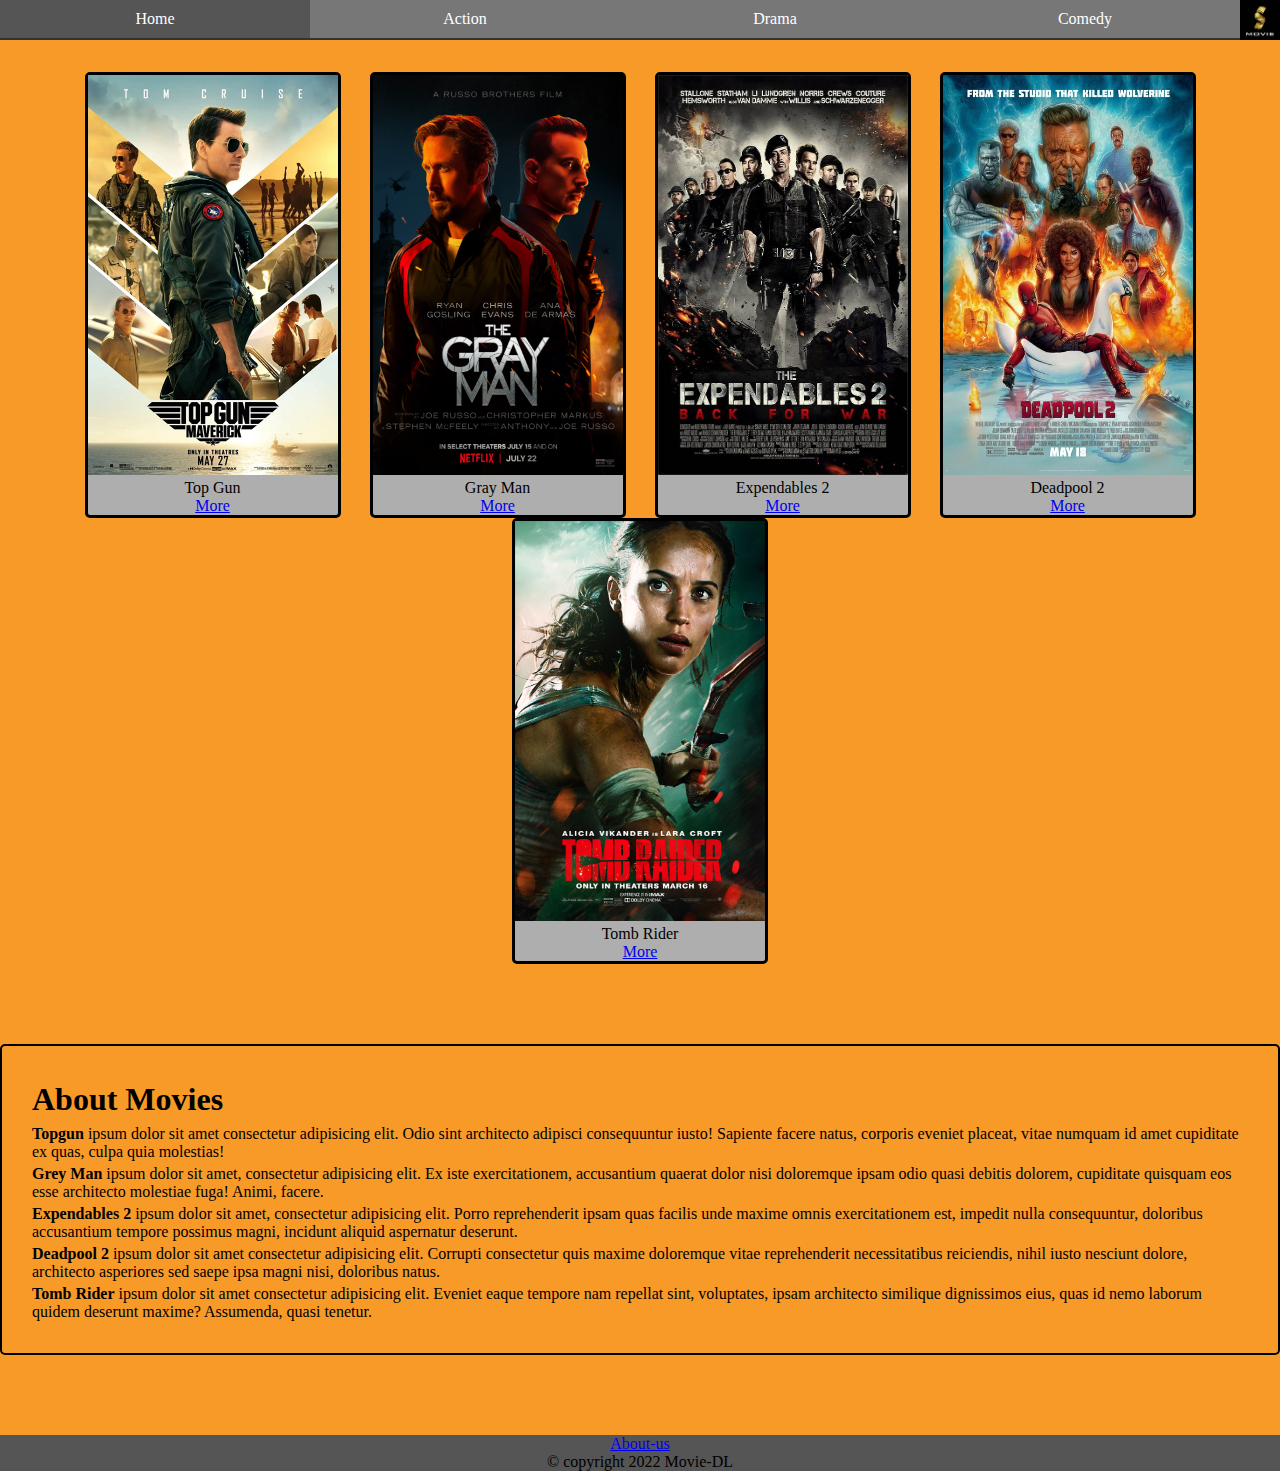
==== action.html @ e64323f1 "make action section" ====
<!DOCTYPE html>
<html lang="en">
  <head>
    <meta charset="UTF-8" />
    <meta http-equiv="X-UA-Compatible" content="IE=edge" />
    <meta name="viewport" content="width=device-width, initial-scale=1.0" />
    <link rel="stylesheet" href="style.css" />
    <title>Action</title>
  </head>
  <header class="header">
    <nav>
      <ul>
        <li><a href="index.html" target=”_blank”>Home</a></li>
        <li><a href="action.html" target=”_blank”>Action</a></li>
        <li><a href="drama.html" target=”_blank”>Drama</a></li>
        <li><a href="comedy.html" target=”_blank”>Comedy</a></li>
        <img src="/img/logo.png" alt="Logo" class="logo" />
      </ul>
    </nav>
  </header>
  <hr />
  <body>
    <main>
      <article>
        <section class="images-2">
          <section class="action">
            <img src="/img/action.jpg" alt="Action photo" class="img-1" />
            <p>Top Gun</p>
            <a href="https://digimovie.vin/top-gun-maverick-2022/" target=”_blank”>More</a>
          </section>
          <section class="comedy">
            <img src="/img/action1.jpg" alt="comedy photo" class="img-2" />
            <p>Gray Man</p>
            <a href="https://digimovie.vin/the-gray-man-2022/" target=”_blank”>More</a>
          </section>
          <section class="drama">
            <img src="/img/action2.jpg" alt="drama movie" class="img-3" />
            <p>Expendables 2</p>
            <a href="https://digimovie.vin/the-expendables-2-2012/" target=”_blank”>More</a>
          </section>
           <section class="drama">
            <img src="/img/action3.jpg" alt="drama movie" class="img-3"  />
            <p>Deadpool 2</p>
            <a href="https://digimovie.vin/deadpool-2-2018/" target=”_blank”>More</a>
          </section>
           <section class="drama">
            <img src="/img/action4.jpg" alt="drama movie" class="img-3" />
            <p>Tomb Rider</p>
            <a href="https://www.film2movie.asia/45092/%D8%AF%D8%A7%D9%86%D9%84%D9%88%D8%AF-%D9%81%DB%8C%D9%84%D9%85-tomb-raider-2018/" target=”_blank”>More</a>
          </section>
        </section>
        <section class="aboutmovie">
            <h1> About Movies</h1>
        
         <ul >
            <li><strong>Topgun</strong>  ipsum dolor sit amet consectetur adipisicing elit. Odio sint architecto adipisci consequuntur iusto! Sapiente facere natus, corporis eveniet placeat, vitae numquam id amet cupiditate ex quas, culpa quia molestias!</li>
            <li> <strong>Grey Man</strong> ipsum dolor sit amet, consectetur adipisicing elit. Ex iste exercitationem, accusantium quaerat dolor nisi doloremque ipsam odio quasi debitis dolorem, cupiditate quisquam eos esse architecto molestiae fuga! Animi, facere.</li>
            <li> <strong>Expendables 2</strong> ipsum dolor sit amet, consectetur adipisicing elit. Porro reprehenderit ipsam quas facilis unde maxime omnis exercitationem est, impedit nulla consequuntur, doloribus accusantium tempore possimus magni, incidunt aliquid aspernatur deserunt.</li>
            <li> <strong>Deadpool 2</strong> ipsum dolor sit amet consectetur adipisicing elit. Corrupti consectetur quis maxime doloremque vitae reprehenderit necessitatibus reiciendis, nihil iusto nesciunt dolore, architecto asperiores sed saepe ipsa magni nisi, doloribus natus.</li>
            <li> <strong>Tomb Rider</strong> ipsum dolor sit amet consectetur adipisicing elit. Eveniet eaque tempore nam repellat sint, voluptates, ipsam architecto similique dignissimos eius, quas id nemo laborum quidem deserunt maxime? Assumenda, quasi tenetur.</li>
         </ul>
        </section>
      </article>
    </main>
  </body>
  <footer class="footer">
    <a href="https://github.com/Mohammad-Javad-Ameri" target=”_blank”>About-us</a>
    </div>

      <div class="footer-copyright">
        <div class="copyright">
          <p>&copy; copyright 2022 Movie-DL</p>
        </div>
      </div>
  </footer>
</html>
---- style.css ----
*{
    margin: 0;
}
body,html{
    
    
        margin: 0px;
        padding: 0px;
       
        background-color: rgb(248, 154, 40);
   
}
@font-face {
    font-family: "monoton";
    src: url(/fonts/Monoton-Regular.ttf) format('truetype');
    font-weight: normal;
}

.header{
    width: 100%;
    position: fixed;
}
nav{
    background-color: #333;

}
nav ul{
    padding: 0;
    list-style-type: none;
}
nav a {
    text-decoration: none;
    text-align: center;
    color: #fff;
    display: block;
    padding: 10px;
    background-color: #777;
}
nav a:hover{
    background-color: #555;
}

nav ul {
    display: flex;
    
} 
nav li{
    flex: 1 1 0;
    
}
.logo{
        display: block;
            width: 40px;
            height: 40px;
             
}

.text{
    display: flex;
    flex-wrap: wrap;
    justify-content: center;
    border: 2px black solid;
    padding: 30px;
    margin: 80px 0 80px 0;
    border-radius: 5px;
    
}
.text h1{
    font-family: "monoton", sans-serif;
}
.images{
    display: flex;
    flex-wrap: wrap;
    justify-content: space-around;
    object-fit: cover;
    margin-bottom: 60px;
    box-sizing: border-box;
    
}
.images-2 {
    display: flex;
    flex-wrap: wrap;
    justify-content: space-around;
    object-fit: cover;
    margin-bottom: 60px;
    box-sizing: border-box;
    margin: 70px;

}

.action{
    border: black solid 3px;
    background-color: rgb(174, 174, 174);
    text-align: center;
    border-radius: 5px;
}
.action:hover{
 background-color: rgb(145, 145, 145);
}
.comedy {
    border: black solid 3px;
    background-color: rgb(174, 174, 174);
    text-align: center;
    border-radius: 5px;
}
.comedy:hover{
    background-color: rgb(145, 145, 145);
}
.drama{
    border: black solid 3px;
    background-color: rgb(174, 174, 174);
    text-align: center;
    border-radius: 5px;
}
.drama:hover{
    background-color: rgb(145, 145, 145);
}
.images a{
    display: inline-block;
    background-color: rgb(255, 221, 29);
    border: 2px solid black;
    margin: 5px;
    border-radius: 5px;
}
.img-1{
    
      height: 400px;
      width: 250px;
    }
.img-2{
            
            height: 400px;
            width: 250px;
        }

.img-3 {
           
           height: 400px;
           width: 250px;
          }  
          
.aboutmovie{
    
        border: 2px black solid;
        padding: 30px;
        margin: 80px 0 80px 0;
        border-radius: 5px;
}  
.aboutmovie h1{
padding: 5px 0 5px 0 ;

}   
.aboutmovie ul{
    padding: 0;
    list-style-type: none;
}  
.aboutmovie li {
    padding: 2px 0 2px 0;
} 


  
.footer a{
    background-color: #555;
    display: flex;
    flex-direction: column-reverse;
    justify-content: space-between;
    align-items: center;
    flex-wrap: wrap;
  
}
.footer-copyright {
    background-color: #555;
    display: flex;
    flex-wrap: wrap;
    flex-direction: column-reverse;
        justify-content: space-between;
        align-items: center;      
}
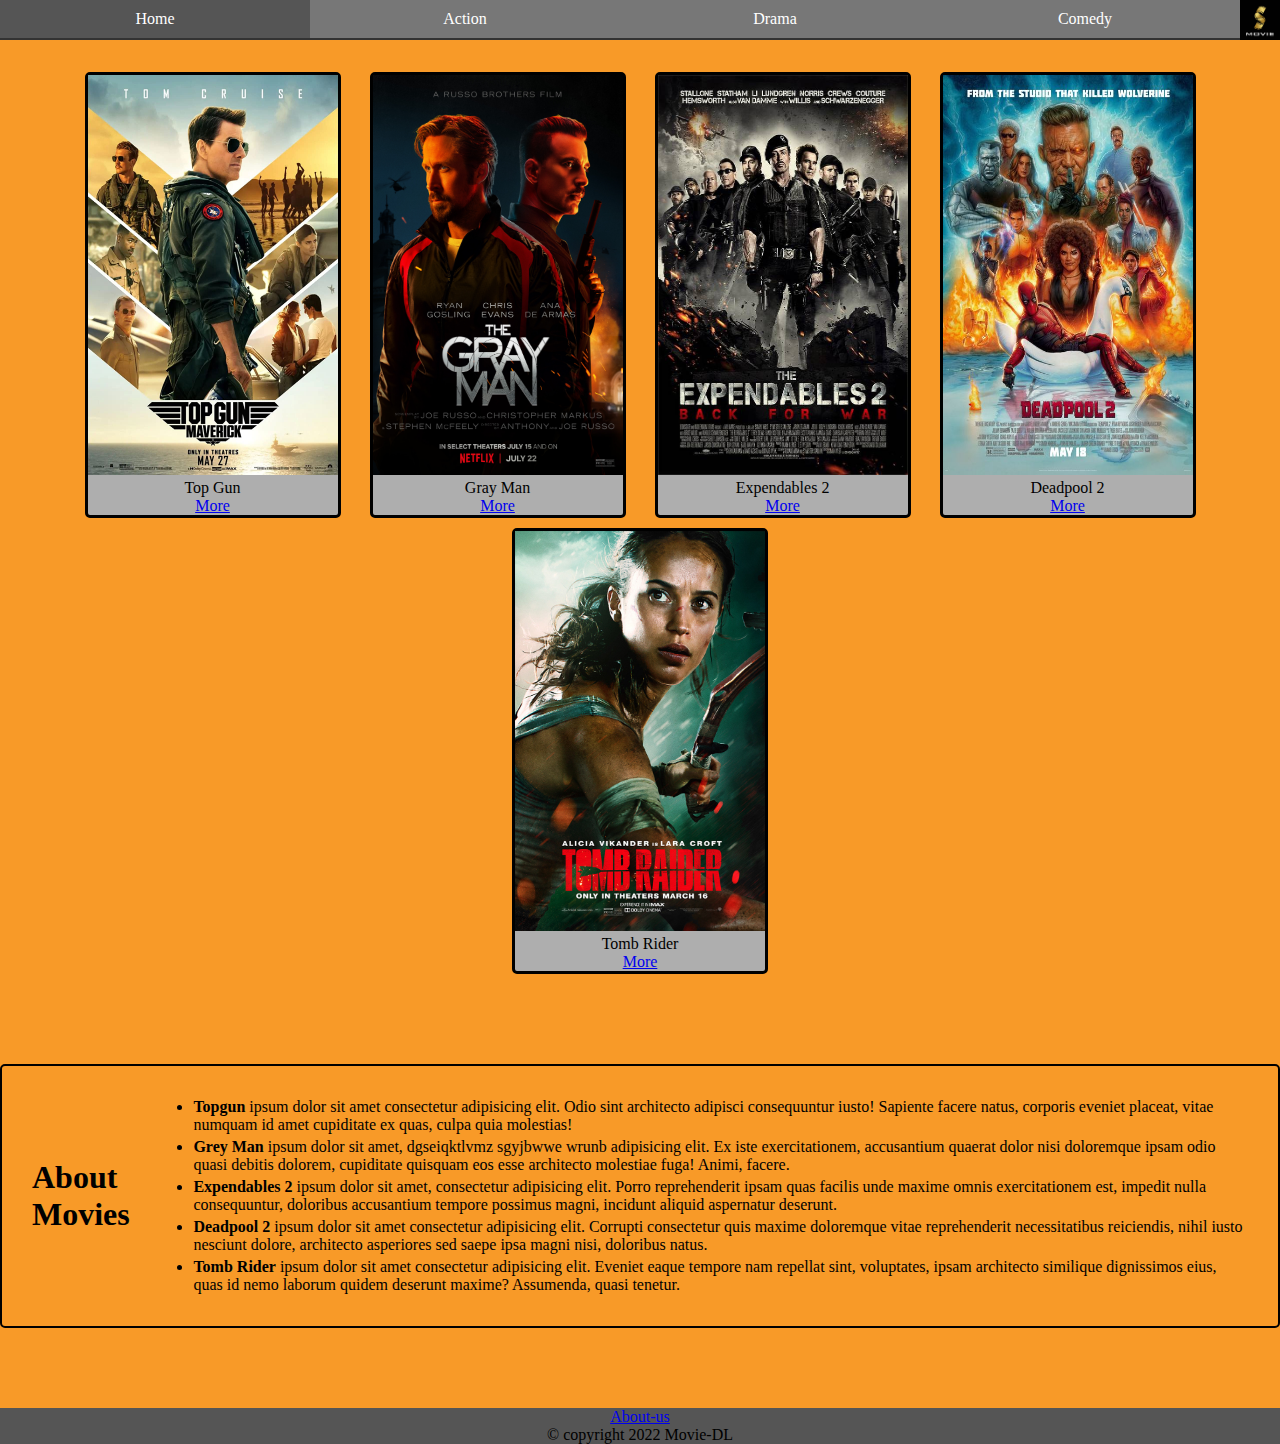
==== commit 394f5472: "make comedy page" ====
--- a/action.html
+++ b/action.html
@@ -54,7 +54,7 @@
         
          <ul >
             <li><strong>Topgun</strong>  ipsum dolor sit amet consectetur adipisicing elit. Odio sint architecto adipisci consequuntur iusto! Sapiente facere natus, corporis eveniet placeat, vitae numquam id amet cupiditate ex quas, culpa quia molestias!</li>
-            <li> <strong>Grey Man</strong> ipsum dolor sit amet, consectetur adipisicing elit. Ex iste exercitationem, accusantium quaerat dolor nisi doloremque ipsam odio quasi debitis dolorem, cupiditate quisquam eos esse architecto molestiae fuga! Animi, facere.</li>
+            <li> <strong>Grey Man</strong> ipsum dolor sit amet, dgseiqktlvmz sgyjbwwe wrunb adipisicing elit. Ex iste exercitationem, accusantium quaerat dolor nisi doloremque ipsam odio quasi debitis dolorem, cupiditate quisquam eos esse architecto molestiae fuga! Animi, facere.</li>
             <li> <strong>Expendables 2</strong> ipsum dolor sit amet, consectetur adipisicing elit. Porro reprehenderit ipsam quas facilis unde maxime omnis exercitationem est, impedit nulla consequuntur, doloribus accusantium tempore possimus magni, incidunt aliquid aspernatur deserunt.</li>
             <li> <strong>Deadpool 2</strong> ipsum dolor sit amet consectetur adipisicing elit. Corrupti consectetur quis maxime doloremque vitae reprehenderit necessitatibus reiciendis, nihil iusto nesciunt dolore, architecto asperiores sed saepe ipsa magni nisi, doloribus natus.</li>
             <li> <strong>Tomb Rider</strong> ipsum dolor sit amet consectetur adipisicing elit. Eveniet eaque tempore nam repellat sint, voluptates, ipsam architecto similique dignissimos eius, quas id nemo laborum quidem deserunt maxime? Assumenda, quasi tenetur.</li>
--- a/style.css
+++ b/style.css
@@ -1,6 +1,8 @@
 *{
     margin: 0;
-}
+    box-sizing: border-box;
+}
+
 body,html{
     
     
@@ -76,16 +78,26 @@
     margin-bottom: 60px;
     box-sizing: border-box;
     
+    
 }
 .images-2 {
     display: flex;
     flex-wrap: wrap;
     justify-content: space-around;
     object-fit: cover;
-    margin-bottom: 60px;
     box-sizing: border-box;
-    margin: 70px;
-
+    margin: 70px ;
+    
+
+}
+.drama{
+    margin-bottom: 10px;
+}
+.action{
+    margin-bottom: 10px;
+}
+.comedy{
+    margin-bottom: 10px;
 }
 
 .action{
@@ -140,19 +152,29 @@
           }  
           
 .aboutmovie{
-    
+        display: flex;
+        flex-direction: row;
+        justify-content: center;
+        align-items: center;
         border: 2px black solid;
         padding: 30px;
         margin: 80px 0 80px 0;
         border-radius: 5px;
 }  
+.aboutmovie hr{
+    display: inline-block;
+        height: 410px;
+        margin: 0 15px ;
+        
+        
+}
 .aboutmovie h1{
 padding: 5px 0 5px 0 ;
 
 }   
-.aboutmovie ul{
-    padding: 0;
-    list-style-type: none;
+.aboutmovie ol{
+    padding: 10px;
+    
 }  
 .aboutmovie li {
     padding: 2px 0 2px 0;
@@ -163,8 +185,8 @@
 .footer a{
     background-color: #555;
     display: flex;
-    flex-direction: column-reverse;
-    justify-content: space-between;
+    flex-direction: row;
+    justify-content: center;
     align-items: center;
     flex-wrap: wrap;
   
@@ -173,8 +195,8 @@
     background-color: #555;
     display: flex;
     flex-wrap: wrap;
-    flex-direction: column-reverse;
-        justify-content: space-between;
+    flex-direction: row;
+        justify-content: center;
         align-items: center;      
 }
      
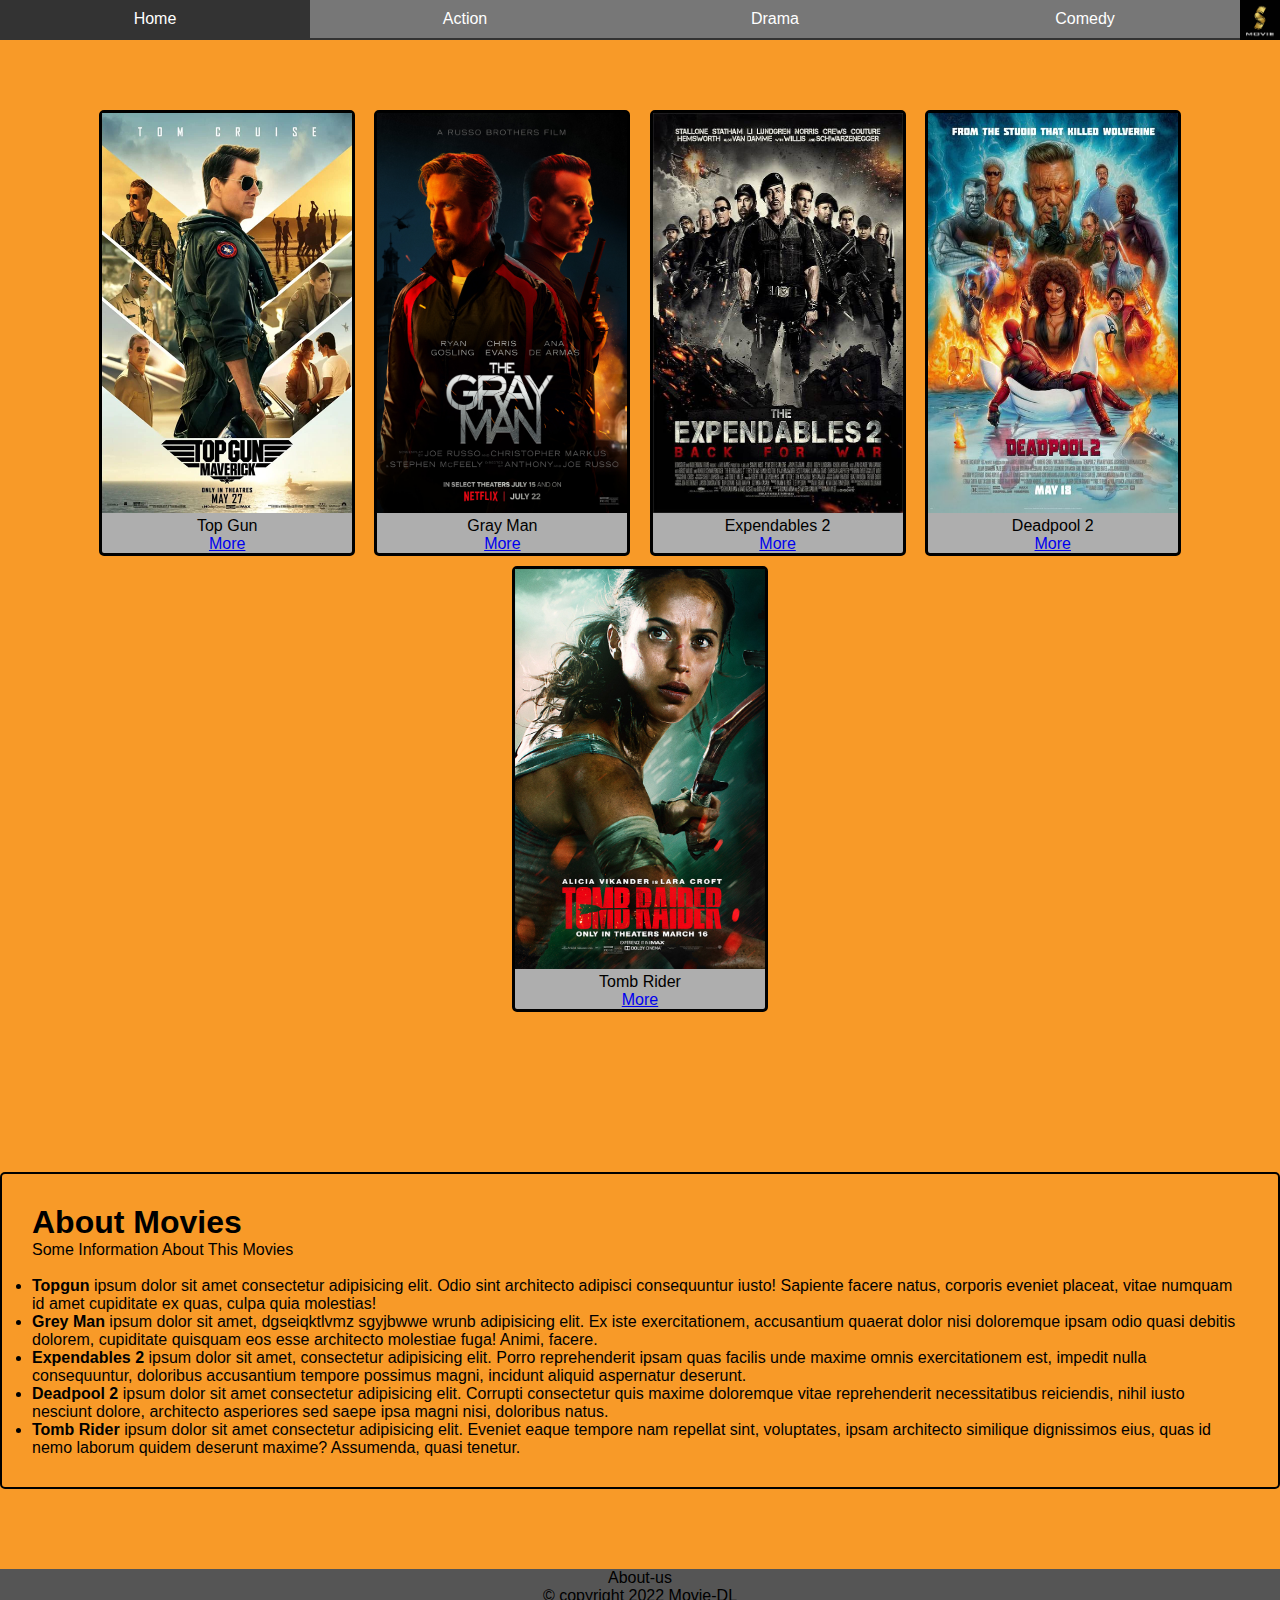
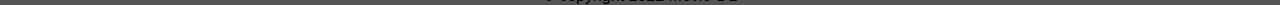
==== commit abb6e59f: "last changes`" ====
--- a/action.html
+++ b/action.html
@@ -14,44 +14,43 @@
         <li><a href="action.html" target=”_blank”>Action</a></li>
         <li><a href="drama.html" target=”_blank”>Drama</a></li>
         <li><a href="comedy.html" target=”_blank”>Comedy</a></li>
-        <img src="/img/logo.png" alt="Logo" class="logo" />
+        <img src="img/logo.png" alt="Logo" class="logo" />
       </ul>
     </nav>
   </header>
-  <hr />
   <body>
     <main>
       <article>
         <section class="images-2">
           <section class="action">
-            <img src="/img/action.jpg" alt="Action photo" class="img-1" />
+            <img src="img/action.jpg" alt="Action photo" class="img-1" />
             <p>Top Gun</p>
             <a href="https://digimovie.vin/top-gun-maverick-2022/" target=”_blank”>More</a>
           </section>
           <section class="comedy">
-            <img src="/img/action1.jpg" alt="comedy photo" class="img-2" />
+            <img src="img/action1.jpg" alt="comedy photo" class="img-2" />
             <p>Gray Man</p>
             <a href="https://digimovie.vin/the-gray-man-2022/" target=”_blank”>More</a>
           </section>
           <section class="drama">
-            <img src="/img/action2.jpg" alt="drama movie" class="img-3" />
+            <img src="img/action2.jpg" alt="drama movie" class="img-3" />
             <p>Expendables 2</p>
             <a href="https://digimovie.vin/the-expendables-2-2012/" target=”_blank”>More</a>
           </section>
            <section class="drama">
-            <img src="/img/action3.jpg" alt="drama movie" class="img-3"  />
+            <img src="img/action3.jpg" alt="drama movie" class="img-3"  />
             <p>Deadpool 2</p>
             <a href="https://digimovie.vin/deadpool-2-2018/" target=”_blank”>More</a>
           </section>
            <section class="drama">
-            <img src="/img/action4.jpg" alt="drama movie" class="img-3" />
+            <img src="img/action4.jpg" alt="drama movie" class="img-3" />
             <p>Tomb Rider</p>
             <a href="https://www.film2movie.asia/45092/%D8%AF%D8%A7%D9%86%D9%84%D9%88%D8%AF-%D9%81%DB%8C%D9%84%D9%85-tomb-raider-2018/" target=”_blank”>More</a>
           </section>
         </section>
         <section class="aboutmovie">
             <h1> About Movies</h1>
-        
+            <p>Some Information About This Movies</p><br>
          <ul >
             <li><strong>Topgun</strong>  ipsum dolor sit amet consectetur adipisicing elit. Odio sint architecto adipisci consequuntur iusto! Sapiente facere natus, corporis eveniet placeat, vitae numquam id amet cupiditate ex quas, culpa quia molestias!</li>
             <li> <strong>Grey Man</strong> ipsum dolor sit amet, dgseiqktlvmz sgyjbwwe wrunb adipisicing elit. Ex iste exercitationem, accusantium quaerat dolor nisi doloremque ipsam odio quasi debitis dolorem, cupiditate quisquam eos esse architecto molestiae fuga! Animi, facere.</li>
--- a/style.css
+++ b/style.css
@@ -1,203 +1,184 @@
 *{
     margin: 0;
     box-sizing: border-box;
+    font-family: sans-serif;
+    padding: 0px;
 }
 
-body,html{
-    
-    
-        margin: 0px;
-        padding: 0px;
-       
+body{
         background-color: rgb(248, 154, 40);
    
 }
 @font-face {
-    font-family: "monoton";
-    src: url(/fonts/Monoton-Regular.ttf) format('truetype');
-    font-weight: normal;
+    font-family: mj;
+    src: url(fonts/Monoton-Regular.ttf);
 }
 
 .header{
     width: 100%;
-    position: fixed;
+    position: sticky;
+    top: 0;
 }
 nav{
     background-color: #333;
+    cursor: pointer;
+   
 
 }
 nav ul{
-    padding: 0;
     list-style-type: none;
+   display:flex;
+   
 }
 nav a {
     text-decoration: none;
-    text-align: center;
-    color: #fff;
-    display: block;
+    color: rgb(255, 255, 255);
+    display: flex;
+    flex-direction: row;
+    justify-items: center;
+    justify-content: center;
     padding: 10px;
     background-color: #777;
 }
 nav a:hover{
-    background-color: #555;
+    background-color: rgb(51, 51, 51);
 }
 
-nav ul {
-    display: flex;
-    
-} 
 nav li{
-    flex: 1 1 0;
-    
+   flex: 1;  
 }
 .logo{
-        display: block;
             width: 40px;
-            height: 40px;
-             
+            height: 40px;    
+              
 }
 
 .text{
-    display: flex;
-    flex-wrap: wrap;
-    justify-content: center;
+    
+    text-align: center;
     border: 2px black solid;
     padding: 30px;
     margin: 80px 0 80px 0;
     border-radius: 5px;
+    overflow: auto;
+    overflow-wrap: break-word;
     
 }
 .text h1{
-    font-family: "monoton", sans-serif;
+    font-family: "mj";
 }
 .images{
     display: flex;
     flex-wrap: wrap;
-    justify-content: space-around;
+    flex-direction: row;
+    justify-content: space-evenly;
     object-fit: cover;
-    margin-bottom: 60px;
-    box-sizing: border-box;
-    
-    
+    margin-bottom: 60px; 
+    padding: 0 10px 0 10px;
 }
 .images-2 {
     display: flex;
     flex-wrap: wrap;
-    justify-content: space-around;
+    justify-content: space-evenly;
     object-fit: cover;
-    box-sizing: border-box;
     margin: 70px ;
-    
-
+    padding: 0 10px 0 10px;
 }
-.drama{
+.action,.comedy,.drama{
+    border: black solid 3px;
+    background-color: rgb(174, 174, 174);
+    color: black;
+    text-align: center;
+    border-radius: 5px;
     margin-bottom: 10px;
 }
-.action{
-    margin-bottom: 10px;
-}
-.comedy{
-    margin-bottom: 10px;
-}
-
-.action{
-    border: black solid 3px;
-    background-color: rgb(174, 174, 174);
-    text-align: center;
-    border-radius: 5px;
-}
-.action:hover{
- background-color: rgb(145, 145, 145);
-}
-.comedy {
-    border: black solid 3px;
-    background-color: rgb(174, 174, 174);
-    text-align: center;
-    border-radius: 5px;
-}
-.comedy:hover{
-    background-color: rgb(145, 145, 145);
-}
-.drama{
-    border: black solid 3px;
-    background-color: rgb(174, 174, 174);
-    text-align: center;
-    border-radius: 5px;
-}
-.drama:hover{
-    background-color: rgb(145, 145, 145);
+.action:hover,.comedy:hover,.drama:hover{
+ background-color: rgb(98, 98, 98);
+ cursor: pointer;
 }
 .images a{
     display: inline-block;
-    background-color: rgb(255, 221, 29);
+    background-color: rgb(255, 228, 73);
     border: 2px solid black;
     margin: 5px;
     border-radius: 5px;
+    text-decoration: none;
 }
-.img-1{
-    
+.img-1,.img-2,.img-3{
+      
+      width: 100%;
       height: 400px;
-      width: 250px;
+      max-height: 400px;
+      max-width: 250px;
+      min-width: 150px;
     }
-.img-2{
-            
-            height: 400px;
-            width: 250px;
-        }
 
-.img-3 {
-           
-           height: 400px;
-           width: 250px;
-          }  
-          
 .aboutmovie{
-        display: flex;
-        flex-direction: row;
-        justify-content: center;
-        align-items: center;
+    display: inline-block;
+    border: 2px black solid;
+    padding: 30px;
+    margin: 80px 0 80px 0;
+    border-radius: 5px;
+}    
+
+.aboutmovie-2{
+        display: inline-flex;
         border: 2px black solid;
         padding: 30px;
         margin: 80px 0 80px 0;
         border-radius: 5px;
 }  
-.aboutmovie hr{
-    display: inline-block;
-        height: 410px;
-        margin: 0 15px ;
-        
-        
+.aboutmovie-2 hr{
+       max-height:fit-content;
+        margin: 0 30px ;    
 }
-.aboutmovie h1{
+
+.aboutmovie-2 h1{
 padding: 5px 0 5px 0 ;
+align-self: center;
 
 }   
-.aboutmovie ol{
+.aboutmovie-2 ol{
     padding: 10px;
     
 }  
-.aboutmovie li {
+.aboutmovie-2 li {
     padding: 2px 0 2px 0;
 } 
 
+  table,td {
+      border: 2px solid rgb(0, 0, 0);
+    margin-left: auto;
+    margin-right: auto;
+    margin-bottom: 20px;
+  }
+ table{
+width: 75%;
+  }
+  @media screen and (max-width:768px) {
+      .footer {
+          height: auto;
+          width: 100%;
 
-  
+      }
+  }
+
+  @media screen and (max-width:1200px) {
+      .footer {
+          height: auto;
+          width: 100%;
+
+      }
+  }
+  .footer{
+    display: block;
+    text-align: center;
+    background-color: #555;
+    color: rgb(0, 0, 0);
+  }
 .footer a{
-    background-color: #555;
-    display: flex;
-    flex-direction: row;
-    justify-content: center;
-    align-items: center;
-    flex-wrap: wrap;
-  
-}
-.footer-copyright {
-    background-color: #555;
-    display: flex;
-    flex-wrap: wrap;
-    flex-direction: row;
-        justify-content: center;
-        align-items: center;      
-}
-     
+    text-decoration: none;
+    color: rgb(0, 0, 0);
+    
+}  
 
